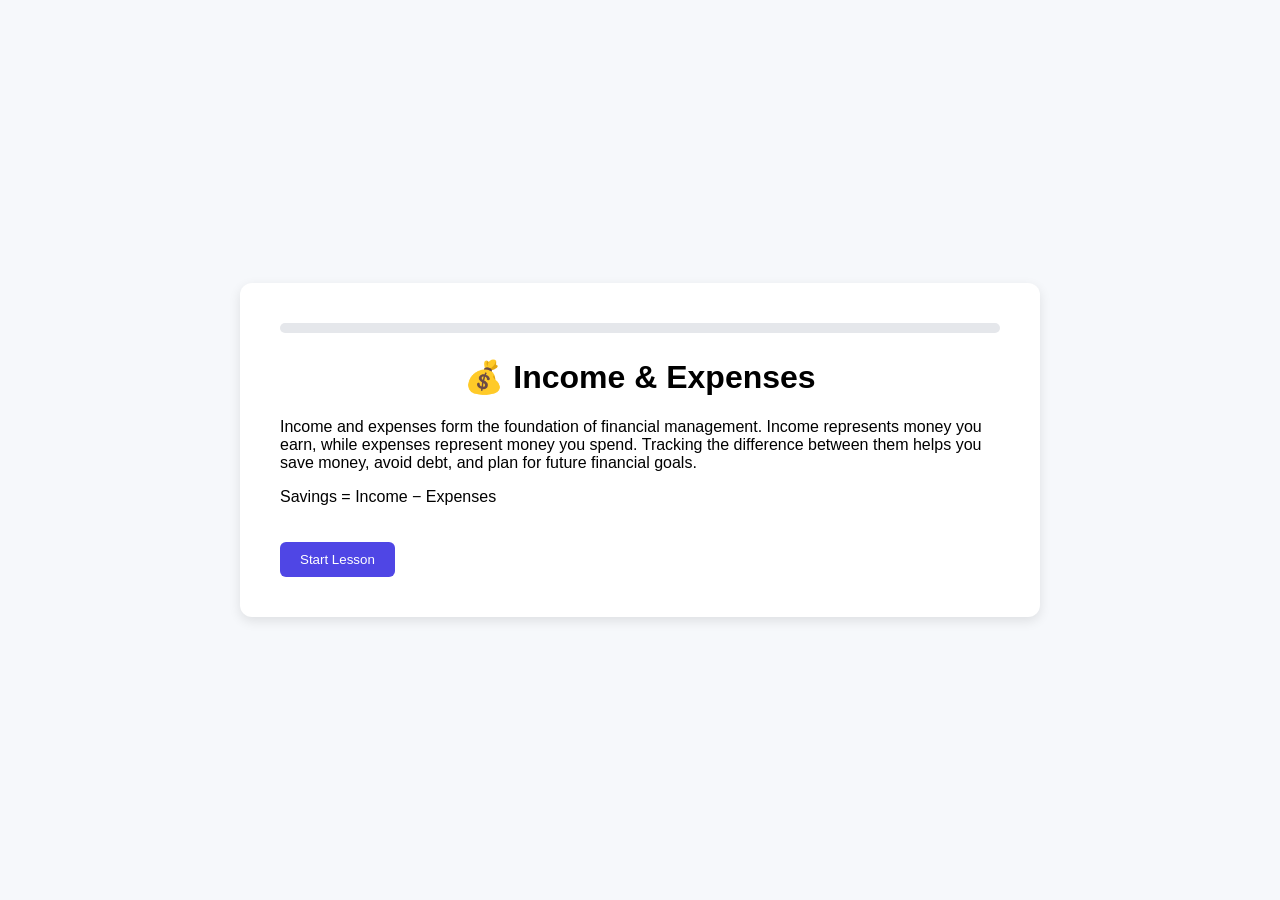
==== module1.html @ a0bb0d87 "adding html" ====
<!DOCTYPE html>
<html>
<head>

<title>Income & Expenses | Hustle Theory</title>

<style>

body{
font-family:Arial;
margin:0;
background:#f6f8fb;
display:flex;
justify-content:center;
align-items:center;
height:100vh;
}

.container{
width:720px;
background:white;
padding:40px;
border-radius:12px;
box-shadow:0 4px 12px rgba(0,0,0,0.1);
text-align:left;
}

.progress{
height:10px;
background:#e5e7eb;
border-radius:10px;
margin-bottom:25px;
overflow:hidden;
}

.progress-bar{
height:100%;
width:0%;
background:#22c55e;
}

.option{
display:block;
background:#eef2ff;
padding:12px;
margin:10px 0;
border-radius:6px;
cursor:pointer;
}

.option:hover{
background:#dbeafe;
}

button{
margin-top:20px;
padding:10px 20px;
background:#4f46e5;
border:none;
color:white;
border-radius:6px;
cursor:pointer;
}

#feedback{
margin-top:15px;
font-weight:bold;
}

#hint{
color:#555;
margin-top:8px;
font-size:14px;
}

h1,h2{
text-align:center;
}

/* BADGE ANIMATION */

.badge{
font-size:70px;
margin:20px 0;
animation:popBadge 0.6s ease;
}

@keyframes popBadge{

0%{
transform:scale(0.2);
opacity:0;
}

60%{
transform:scale(1.3);
}

100%{
transform:scale(1);
opacity:1;
}

}

.glow{
color:#f59e0b;
font-weight:bold;
font-size:20px;
}

.center-screen{
text-align:center;
display:flex;
flex-direction:column;
align-items:center;
}

</style>

</head>

<body>

<div class="container">

<div class="progress">
<div class="progress-bar" id="lessonProgress"></div>
</div>

<div id="lessonContent">

<h1>💰 Income & Expenses</h1>

<p>
Income and expenses form the foundation of financial management.
Income represents money you earn, while expenses represent money you spend.
Tracking the difference between them helps you save money, avoid debt,
and plan for future financial goals.
</p>

<p>
Savings = Income − Expenses
</p>

<button onclick="nextStep()">Start Lesson</button>

</div>

</div>

<script>

let step=0;

function updateProgress(){
let percent=(step/10)*100;
document.getElementById("lessonProgress").style.width=percent+"%";
}

function nextStep(){

step++;
updateProgress();

let content=document.getElementById("lessonContent");

/* INCOME TYPES */

if(step==1){

content.innerHTML=`

<h2>Income Types</h2>

<p><b>Active Income</b></p>
<p>Money earned by working and using your time or skills.
Examples include salaries, wages, freelancing, or tutoring.</p>

<p><b>Passive Income</b></p>
<p>Money earned with minimal effort, often from investments.
Examples include rental income, dividends, and bank interest.</p>

<button onclick="nextStep()">Continue</button>

`;

}

/* QUIZ 1 */

else if(step==2){

content.innerHTML=`

<h2>Quiz</h2>

<p>Which of these is an example of passive income?</p>

<div class="option" onclick="answer(false,'Passive income usually comes from investments or assets.')">Monthly salary</div>

<div class="option" onclick="answer(true)">Rental income</div>

<div class="option" onclick="answer(false,'Think of money earned without actively working every day.')">Working overtime</div>

<p id="feedback"></p>
<p id="hint"></p>

`;

}

/* EXPENSE TYPES */

else if(step==3){

content.innerHTML=`

<h2>Expense Types</h2>

<p><b>Mandatory Expenses</b></p>
<p>These are essential costs required for living such as rent,
electricity bills, groceries and transport.</p>

<p><b>Discretionary Expenses</b></p>
<p>These are optional expenses related to lifestyle and wants
like entertainment, gaming, dining out and shopping.</p>

<button onclick="nextStep()">Continue</button>

`;

}

/* QUIZ 2 */

else if(step==4){

content.innerHTML=`

<h2>Quiz</h2>

<p>Which of these is a discretionary expense?</p>

<div class="option" onclick="answer(false,'Mandatory expenses are essential for daily living.')">Paying rent</div>

<div class="option" onclick="answer(true)">Watching a movie in theatre</div>

<div class="option" onclick="answer(false,'Think about something you need to survive.')">Electricity bill</div>

<p id="feedback"></p>
<p id="hint"></p>

`;

}

/* BUDGETING */

else if(step==5){

content.innerHTML=`

<h2>Budgeting Basics</h2>

<p>Budgeting means planning how you spend and save money.</p>

<p>A popular budgeting strategy is the <b>50-30-20 rule</b>.</p>

<ul>
<li><b>50%</b> of income goes to Needs (rent, food, bills)</li>
<li><b>30%</b> goes to Wants (shopping, entertainment)</li>
<li><b>20%</b> goes to Savings and Investments</li>
</ul>

<button onclick="nextStep()">Continue</button>

`;

}

/* QUIZ 3 */

else if(step==6){

content.innerHTML=`

<h2>Quiz</h2>

<p>According to the 50-30-20 rule, how much should go to savings?</p>

<div class="option" onclick="answer(false,'Savings is a smaller portion reserved for future goals.')">50%</div>

<div class="option" onclick="answer(false,'30% is usually used for wants.')">30%</div>

<div class="option" onclick="answer(true)">20%</div>

<p id="feedback"></p>
<p id="hint"></p>

`;

}

/* QUIZ 4 */

else if(step==7){

content.innerHTML=`

<h2>Quiz</h2>

<p>If your monthly income is ₹10,000, how much should go to savings using the 50-30-20 rule?</p>

<div class="option" onclick="answer(false,'Calculate 20% of 10,000.')">₹1,000</div>

<div class="option" onclick="answer(true)">₹2,000</div>

<div class="option" onclick="answer(false,'That is too large according to the rule.')">₹5,000</div>

<p id="feedback"></p>
<p id="hint"></p>

`;

}

/* MONEY MANAGEMENT */

else if(step==8){

content.innerHTML=`

<h2>Managing Your Money</h2>

<p><b>Track Spending</b> – Record daily expenses.</p>

<p><b>Prioritize Needs</b> – Pay essential expenses first.</p>

<p><b>Build Emergency Savings</b> – Save for unexpected situations.</p>

<p><b>Invest for the Future</b> – Investing helps grow wealth over time.</p>

<button onclick="nextStep()">Continue</button>

`;

}

/* FINAL QUIZ */

else if(step==9){

content.innerHTML=`

<h2>Final Quiz</h2>

<p>Why is budgeting important?</p>

<div class="option" onclick="answer(true)">It helps control spending and increase savings</div>

<div class="option" onclick="answer(false,'Budgeting is about managing money responsibly.')">It helps spend more money</div>

<div class="option" onclick="answer(false,'Saving money is actually one of the main purposes of budgeting.')">It removes the need to save</div>

<p id="feedback"></p>
<p id="hint"></p>

`;

}

/* LESSON COMPLETE */

else if(step==10){

content.innerHTML=`

<h2>🎉 Lesson Complete!</h2>

<p>You finished the Income & Expenses module.</p>

<button onclick="showBadge()">Continue</button>

`;

}

}

/* ANSWER HANDLER */

function answer(correct,hintText=""){

let feedback=document.getElementById("feedback");
let hint=document.getElementById("hint");

if(correct){

feedback.innerHTML="✅ Correct!";
hint.innerHTML="";
setTimeout(nextStep,1000);

}

else{

feedback.innerHTML="❌ Incorrect. Try again.";
hint.innerHTML="Hint: "+hintText;

}

}

/* BADGE SCREEN */

function showBadge(){

let content=document.getElementById("lessonContent");

content.innerHTML=`

<div class="center-screen">

<h2>🏅 New Badge Earned!</h2>

<div class="badge">🏅</div>

<p class="glow">Budget Boss</p>

<p>You completed the Income & Expenses module.</p>

<button onclick="unlockNext()">Continue</button>

</div>

`;

}

/* NEXT MODULE UNLOCK */

function unlockNext(){

let content=document.getElementById("lessonContent");

content.innerHTML=`

<div class="center-screen">

<h2>🔓 Next Module Unlocked!</h2>

<p>You can now start the <b>Investments</b> module.</p>

<button onclick="completeModule()">Return to Dashboard</button>

</div>

`;

}

/* RETURN HOME */

function completeModule(){

localStorage.setItem("modulesCompleted",1);

window.location.href="index.html";

}

</script>

</body>

</html>
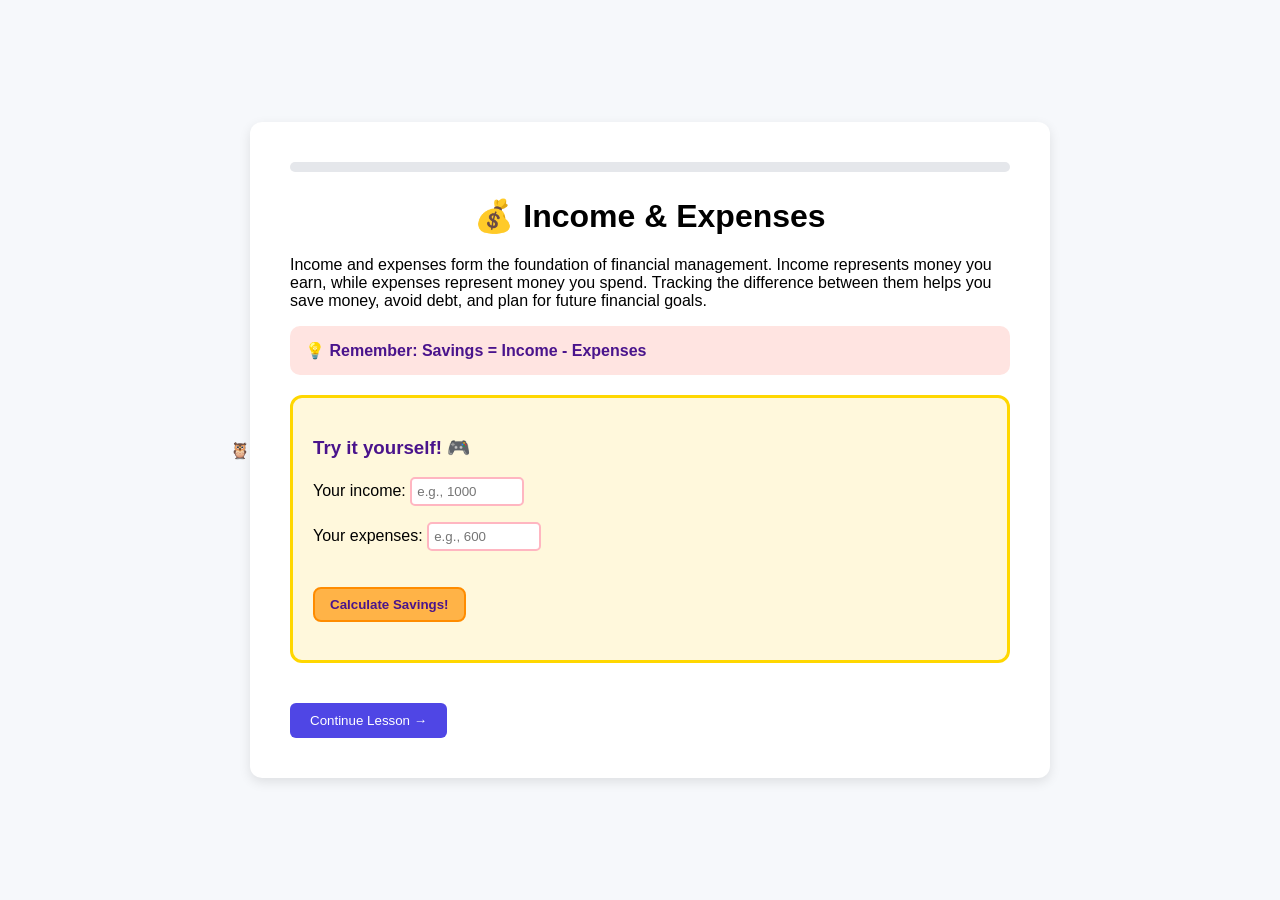
==== commit 53447e57: "Add files via upload" ====
--- a/module1.html
+++ b/module1.html
@@ -1,477 +1,133 @@
-<!DOCTYPE html>
-<html>
-<head>
-
-<title>Income & Expenses | Hustle Theory</title>
-
-<style>
-
-body{
-font-family:Arial;
-margin:0;
-background:#f6f8fb;
-display:flex;
-justify-content:center;
-align-items:center;
-height:100vh;
-}
-
-.container{
-width:720px;
-background:white;
-padding:40px;
-border-radius:12px;
-box-shadow:0 4px 12px rgba(0,0,0,0.1);
-text-align:left;
-}
-
-.progress{
-height:10px;
-background:#e5e7eb;
-border-radius:10px;
-margin-bottom:25px;
-overflow:hidden;
-}
-
-.progress-bar{
-height:100%;
-width:0%;
-background:#22c55e;
-}
-
-.option{
-display:block;
-background:#eef2ff;
-padding:12px;
-margin:10px 0;
-border-radius:6px;
-cursor:pointer;
-}
-
-.option:hover{
-background:#dbeafe;
-}
-
-button{
-margin-top:20px;
-padding:10px 20px;
-background:#4f46e5;
-border:none;
-color:white;
-border-radius:6px;
-cursor:pointer;
-}
-
-#feedback{
-margin-top:15px;
-font-weight:bold;
-}
-
-#hint{
-color:#555;
-margin-top:8px;
-font-size:14px;
-}
-
-h1,h2{
-text-align:center;
-}
-
-/* BADGE ANIMATION */
-
-.badge{
-font-size:70px;
-margin:20px 0;
-animation:popBadge 0.6s ease;
-}
-
-@keyframes popBadge{
-
-0%{
-transform:scale(0.2);
-opacity:0;
-}
-
-60%{
-transform:scale(1.3);
-}
-
-100%{
-transform:scale(1);
-opacity:1;
-}
-
-}
-
-.glow{
-color:#f59e0b;
-font-weight:bold;
-font-size:20px;
-}
-
-.center-screen{
-text-align:center;
-display:flex;
-flex-direction:column;
-align-items:center;
-}
-
-</style>
-
-</head>
-
-<body>
-
-<div class="container">
-
-<div class="progress">
-<div class="progress-bar" id="lessonProgress"></div>
-</div>
-
-<div id="lessonContent">
-
-<h1>💰 Income & Expenses</h1>
-
-<p>
-Income and expenses form the foundation of financial management.
-Income represents money you earn, while expenses represent money you spend.
-Tracking the difference between them helps you save money, avoid debt,
-and plan for future financial goals.
-</p>
-
-<p>
-Savings = Income − Expenses
-</p>
-
-<button onclick="nextStep()">Start Lesson</button>
-
-</div>
-
-</div>
-
-<script>
-
-let step=0;
-
-function updateProgress(){
-let percent=(step/10)*100;
-document.getElementById("lessonProgress").style.width=percent+"%";
-}
-
-function nextStep(){
-
-step++;
-updateProgress();
-
-let content=document.getElementById("lessonContent");
-
-/* INCOME TYPES */
-
-if(step==1){
-
-content.innerHTML=`
-
-<h2>Income Types</h2>
-
-<p><b>Active Income</b></p>
-<p>Money earned by working and using your time or skills.
-Examples include salaries, wages, freelancing, or tutoring.</p>
-
-<p><b>Passive Income</b></p>
-<p>Money earned with minimal effort, often from investments.
-Examples include rental income, dividends, and bank interest.</p>
-
-<button onclick="nextStep()">Continue</button>
-
-`;
-
-}
-
-/* QUIZ 1 */
-
-else if(step==2){
-
-content.innerHTML=`
-
-<h2>Quiz</h2>
-
-<p>Which of these is an example of passive income?</p>
-
-<div class="option" onclick="answer(false,'Passive income usually comes from investments or assets.')">Monthly salary</div>
-
-<div class="option" onclick="answer(true)">Rental income</div>
-
-<div class="option" onclick="answer(false,'Think of money earned without actively working every day.')">Working overtime</div>
-
-<p id="feedback"></p>
-<p id="hint"></p>
-
-`;
-
-}
-
-/* EXPENSE TYPES */
-
-else if(step==3){
-
-content.innerHTML=`
-
-<h2>Expense Types</h2>
-
-<p><b>Mandatory Expenses</b></p>
-<p>These are essential costs required for living such as rent,
-electricity bills, groceries and transport.</p>
-
-<p><b>Discretionary Expenses</b></p>
-<p>These are optional expenses related to lifestyle and wants
-like entertainment, gaming, dining out and shopping.</p>
-
-<button onclick="nextStep()">Continue</button>
-
-`;
-
-}
-
-/* QUIZ 2 */
-
-else if(step==4){
-
-content.innerHTML=`
-
-<h2>Quiz</h2>
-
-<p>Which of these is a discretionary expense?</p>
-
-<div class="option" onclick="answer(false,'Mandatory expenses are essential for daily living.')">Paying rent</div>
-
-<div class="option" onclick="answer(true)">Watching a movie in theatre</div>
-
-<div class="option" onclick="answer(false,'Think about something you need to survive.')">Electricity bill</div>
-
-<p id="feedback"></p>
-<p id="hint"></p>
-
-`;
-
-}
-
-/* BUDGETING */
-
-else if(step==5){
-
-content.innerHTML=`
-
-<h2>Budgeting Basics</h2>
-
-<p>Budgeting means planning how you spend and save money.</p>
-
-<p>A popular budgeting strategy is the <b>50-30-20 rule</b>.</p>
-
-<ul>
-<li><b>50%</b> of income goes to Needs (rent, food, bills)</li>
-<li><b>30%</b> goes to Wants (shopping, entertainment)</li>
-<li><b>20%</b> goes to Savings and Investments</li>
-</ul>
-
-<button onclick="nextStep()">Continue</button>
-
-`;
-
-}
-
-/* QUIZ 3 */
-
-else if(step==6){
-
-content.innerHTML=`
-
-<h2>Quiz</h2>
-
-<p>According to the 50-30-20 rule, how much should go to savings?</p>
-
-<div class="option" onclick="answer(false,'Savings is a smaller portion reserved for future goals.')">50%</div>
-
-<div class="option" onclick="answer(false,'30% is usually used for wants.')">30%</div>
-
-<div class="option" onclick="answer(true)">20%</div>
-
-<p id="feedback"></p>
-<p id="hint"></p>
-
-`;
-
-}
-
-/* QUIZ 4 */
-
-else if(step==7){
-
-content.innerHTML=`
-
-<h2>Quiz</h2>
-
-<p>If your monthly income is ₹10,000, how much should go to savings using the 50-30-20 rule?</p>
-
-<div class="option" onclick="answer(false,'Calculate 20% of 10,000.')">₹1,000</div>
-
-<div class="option" onclick="answer(true)">₹2,000</div>
-
-<div class="option" onclick="answer(false,'That is too large according to the rule.')">₹5,000</div>
-
-<p id="feedback"></p>
-<p id="hint"></p>
-
-`;
-
-}
-
-/* MONEY MANAGEMENT */
-
-else if(step==8){
-
-content.innerHTML=`
-
-<h2>Managing Your Money</h2>
-
-<p><b>Track Spending</b> – Record daily expenses.</p>
-
-<p><b>Prioritize Needs</b> – Pay essential expenses first.</p>
-
-<p><b>Build Emergency Savings</b> – Save for unexpected situations.</p>
-
-<p><b>Invest for the Future</b> – Investing helps grow wealth over time.</p>
-
-<button onclick="nextStep()">Continue</button>
-
-`;
-
-}
-
-/* FINAL QUIZ */
-
-else if(step==9){
-
-content.innerHTML=`
-
-<h2>Final Quiz</h2>
-
-<p>Why is budgeting important?</p>
-
-<div class="option" onclick="answer(true)">It helps control spending and increase savings</div>
-
-<div class="option" onclick="answer(false,'Budgeting is about managing money responsibly.')">It helps spend more money</div>
-
-<div class="option" onclick="answer(false,'Saving money is actually one of the main purposes of budgeting.')">It removes the need to save</div>
-
-<p id="feedback"></p>
-<p id="hint"></p>
-
-`;
-
-}
-
-/* LESSON COMPLETE */
-
-else if(step==10){
-
-content.innerHTML=`
-
-<h2>🎉 Lesson Complete!</h2>
-
-<p>You finished the Income & Expenses module.</p>
-
-<button onclick="showBadge()">Continue</button>
-
-`;
-
-}
-
-}
-
-/* ANSWER HANDLER */
-
-function answer(correct,hintText=""){
-
-let feedback=document.getElementById("feedback");
-let hint=document.getElementById("hint");
-
-if(correct){
-
-feedback.innerHTML="✅ Correct!";
-hint.innerHTML="";
-setTimeout(nextStep,1000);
-
-}
-
-else{
-
-feedback.innerHTML="❌ Incorrect. Try again.";
-hint.innerHTML="Hint: "+hintText;
-
-}
-
-}
-
-/* BADGE SCREEN */
-
-function showBadge(){
-
-let content=document.getElementById("lessonContent");
-
-content.innerHTML=`
-
-<div class="center-screen">
-
-<h2>🏅 New Badge Earned!</h2>
-
-<div class="badge">🏅</div>
-
-<p class="glow">Budget Boss</p>
-
-<p>You completed the Income & Expenses module.</p>
-
-<button onclick="unlockNext()">Continue</button>
-
-</div>
-
-`;
-
-}
-
-/* NEXT MODULE UNLOCK */
-
-function unlockNext(){
-
-let content=document.getElementById("lessonContent");
-
-content.innerHTML=`
-
-<div class="center-screen">
-
-<h2>🔓 Next Module Unlocked!</h2>
-
-<p>You can now start the <b>Investments</b> module.</p>
-
-<button onclick="completeModule()">Return to Dashboard</button>
-
-</div>
-
-`;
-
-}
-
-/* RETURN HOME */
-
-function completeModule(){
-
-localStorage.setItem("modulesCompleted",1);
-
-window.location.href="index.html";
-
-}
-
-</script>
-
-</body>
-
-</html>+<!doctype html>
+<html>
+  <head>
+    <title>Income & Expenses | Hustle Theory</title>
+    <link rel="stylesheet" href="../assets/css/style.css" />
+  </head>
+  <body class="module-page">
+    <!-- Smart Owl Mascot -->
+    <div class="mascot bottom-right" onclick="mascotSpeak()">
+      <div class="mascot-icon">🦉</div>
+    </div>
+
+    <div class="lesson-container">
+      <div class="lesson-progress">
+        <div class="lesson-progress-bar" id="lessonProgress"></div>
+      </div>
+      <div id="lessonContent">
+        <h1>💰 Income & Expenses</h1>
+        <p>
+          Income and expenses form the foundation of financial management.
+          Income represents money you earn, while expenses represent money you
+          spend. Tracking the difference between them helps you save money,
+          avoid debt, and plan for future financial goals.
+        </p>
+        <p
+          style="
+            background: #ffe4e1;
+            padding: 15px;
+            border-radius: 10px;
+            color: #4a148c;
+            font-weight: bold;
+          "
+        >
+          💡 Remember: <strong>Savings = Income - Expenses</strong>
+        </p>
+        <div
+          style="
+            background: #fff8dc;
+            padding: 20px;
+            border-radius: 12px;
+            margin: 20px 0;
+            border: 3px solid #ffd700;
+          "
+        >
+          <h3 style="color: #4a148c">Try it yourself! 🎮</h3>
+          <p>
+            Your income:
+            <input
+              type="number"
+              id="income"
+              placeholder="e.g., 1000"
+              style="
+                width: 100px;
+                padding: 5px;
+                border: 2px solid #ffb6c1;
+                border-radius: 5px;
+              "
+            />
+          </p>
+          <p>
+            Your expenses:
+            <input
+              type="number"
+              id="expenses"
+              placeholder="e.g., 600"
+              style="
+                width: 100px;
+                padding: 5px;
+                border: 2px solid #ffb6c1;
+                border-radius: 5px;
+              "
+            />
+          </p>
+          <button
+            onclick="calculateSavings()"
+            style="
+              background: #ffb347;
+              color: #4a148c;
+              border: 2px solid #ff8c00;
+              padding: 8px 15px;
+              border-radius: 8px;
+              font-weight: bold;
+              cursor: pointer;
+            "
+          >
+            Calculate Savings!
+          </button>
+          <p
+            id="savingsResult"
+            style="color: #228b22; font-size: 18px; font-weight: bold"
+          ></p>
+        </div>
+        <button onclick="nextStep()" style="margin-top: 20px">
+          Continue Lesson →
+        </button>
+      </div>
+    </div>
+    <script src="../assets/js/module1.js"></script>
+    <script>
+      function calculateSavings() {
+        const income = parseFloat(document.getElementById('income').value);
+        const expenses = parseFloat(document.getElementById('expenses').value);
+        
+        if (isNaN(income) || isNaN(expenses)) {
+          document.getElementById('savingsResult').innerHTML = '❌ Please enter valid numbers!';
+          return;
+        }
+        
+        const savings = income - expenses;
+        let message = '';
+        if (savings > 0) {
+          message = `✨ Great! You save ₹${savings}! That's awesome! 🎉`;
+        } else if (savings === 0) {
+          message = `⚠️ You spent everything! Try to save some money! 💡`;
+        } else {
+          message = `😟 Oh no! You spent ₹${Math.abs(savings)} more than you earned!`;
+        }
+        document.getElementById('savingsResult').innerHTML = message;
+      }
+
+      function mascotSpeak() {
+        const messages = [
+          "Income minus expenses equals savings! 💡",
+          "Track your money like a pro! 📊",
+          "Financial knowledge is power! 💪",
+          "You're learning fast! 🚀",
+          "Great job! Keep going! 🌟",
+        ];
+        alert(messages[Math.floor(Math.random() * messages.length)]);
+      }
+    </script>
+  </body>
+</html>
--- a/assets/css/style.css
+++ b/assets/css/style.css
@@ -0,0 +1,530 @@
+/* css style file */
+body {
+  font-family: Arial, sans-serif;
+  margin: 0;
+}
+/* authication */
+body.auth-page {
+  background: linear-gradient(135deg, #4f46e5, #06b6d4);
+  height: 100vh;
+  display: flex;
+  justify-content: center;
+  align-items: center;
+}
+
+.auth-box {
+  background: white;
+  padding: 40px;
+  width: 320px;
+  border-radius: 12px;
+  text-align: center;
+  box-shadow: 0 8px 20px rgba(0, 0, 0, 0.2);
+}
+
+.auth-box h1 {
+  margin-bottom: 10px;
+}
+
+.auth-box p {
+  color: #555;
+  font-size: 14px;
+}
+
+.auth-box input {
+  width: 90%;
+  padding: 10px;
+  margin-top: 15px;
+  border: 1px solid #ccc;
+  border-radius: 6px;
+}
+
+.auth-box button {
+  width: 95%;
+  padding: 10px;
+  margin-top: 20px;
+  background: #4f46e5;
+  color: white;
+  border: none;
+  border-radius: 6px;
+  cursor: pointer;
+  font-size: 16px;
+}
+
+.auth-box button:hover {
+  background: #4338ca;
+}
+
+.auth-link {
+  margin-top: 15px;
+  font-size: 14px;
+}
+
+.auth-link a {
+  text-decoration: none;
+  color: #4f46e5;
+}
+
+.auth-view {
+  display: none;
+}
+
+.auth-view.active {
+  display: block;
+}
+/* main pGE */
+body.dashboard-page {
+  background: #f6f8fb;
+}
+.navbar {
+  background: #1f2937;
+  color: white;
+  padding: 15px 40px;
+  display: flex;
+  justify-content: space-between;
+}
+
+.nav-links a {
+  margin-left: 20px;
+  color: white;
+  text-decoration: none;
+}
+
+.nav-links button {
+  margin-left: 20px;
+  padding: 6px 12px;
+  border: none;
+  background: #ef4444;
+  color: white;
+  border-radius: 5px;
+  cursor: pointer;
+}
+
+.nav-links a:hover {
+  text-decoration: underline;
+}
+
+.hero {
+  text-align: center;
+  padding: 80px 20px;
+  background: linear-gradient(135deg, #4f46e5, #06b6d4);
+  color: white;
+}
+
+.hero h1 {
+  font-size: 48px;
+}
+
+.hero p {
+  max-width: 500px;
+  margin: auto;
+}
+
+.hero button {
+  margin: 10px;
+  padding: 12px 25px;
+  border: none;
+  border-radius: 6px;
+  background: white;
+  color: #333;
+  font-size: 16px;
+  cursor: pointer;
+}
+
+.hero button:hover {
+  background: #ddd;
+}
+
+.tracker-btn {
+  background: #22c55e !important;
+  color: white !important;
+}
+
+.tracker-btn:hover {
+  background: #16a34a !important;
+}
+
+.dashboard-progress {
+  text-align: center;
+  padding: 50px;
+}
+
+.dashboard-progress .progress-bar {
+  width: 60%;
+  margin: auto;
+  background: #e5e7eb;
+  height: 25px;
+  border-radius: 20px;
+  overflow: hidden;
+}
+
+.dashboard-progress .progress-fill {
+  width: 0%;
+  height: 100%;
+  background: #22c55e;
+}
+
+.modules {
+  padding: 40px;
+}
+
+.modules h2 {
+  text-align: center;
+}
+
+.module-container {
+  display: flex;
+  justify-content: center;
+  flex-wrap: wrap;
+  margin-top: 30px;
+}
+
+.module-card {
+  background: white;
+  width: 220px;
+  padding: 20px;
+  margin: 15px;
+  border-radius: 12px;
+  box-shadow: 0 4px 10px rgba(0, 0, 0, 0.1);
+  text-align: center;
+  transition: 0.3s;
+}
+
+.module-card:hover {
+  transform: translateY(-5px);
+}
+
+.module-card button {
+  margin-top: 10px;
+  padding: 8px 15px;
+  border: none;
+  background: #4f46e5;
+  color: white;
+  border-radius: 5px;
+  cursor: pointer;
+}
+
+.badges {
+  text-align: center;
+  padding: 50px;
+  background: #eef2ff;
+}
+
+.dashboard-badge {
+  display: inline-block;
+  background: white;
+  padding: 15px 25px;
+  margin: 10px;
+  border-radius: 10px;
+  box-shadow: 0 3px 8px rgba(0, 0, 0, 0.1);
+}
+
+footer {
+  background: #1f2937;
+  color: white;
+  text-align: center;
+  padding: 25px;
+}
+/* module 1 page */
+body.module-page {
+  background: #f6f8fb;
+  display: flex;
+  justify-content: center;
+  align-items: center;
+  height: 100vh;
+}
+
+.lesson-container {
+  width: 720px;
+  background: white;
+  padding: 40px;
+  border-radius: 12px;
+  box-shadow: 0 4px 12px rgba(0, 0, 0, 0.1);
+  text-align: left;
+}
+
+.lesson-progress {
+  height: 10px;
+  background: #e5e7eb;
+  border-radius: 10px;
+  margin-bottom: 25px;
+  overflow: hidden;
+}
+
+.lesson-progress-bar {
+  height: 100%;
+  width: 0%;
+  background: #22c55e;
+}
+
+.option {
+  display: block;
+  background: #eef2ff;
+  padding: 12px;
+  margin: 10px 0;
+  border-radius: 6px;
+  cursor: pointer;
+}
+
+.option:hover {
+  background: #dbeafe;
+}
+
+.lesson-container button {
+  margin-top: 20px;
+  padding: 10px 20px;
+  background: #4f46e5;
+  border: none;
+  color: white;
+  border-radius: 6px;
+  cursor: pointer;
+}
+
+#feedback {
+  margin-top: 15px;
+  font-weight: bold;
+}
+
+#hint {
+  color: #555;
+  margin-top: 8px;
+  font-size: 14px;
+}
+
+.lesson-container h1,
+.lesson-container h2 {
+  text-align: center;
+}
+
+.lesson-badge {
+  font-size: 70px;
+  margin: 20px 0;
+  animation: popBadge 0.6s ease;
+}
+
+@keyframes popBadge {
+  0% {
+    transform: scale(0.2);
+    opacity: 0;
+  }
+  60% {
+    transform: scale(1.3);
+  }
+  100% {
+    transform: scale(1);
+    opacity: 1;
+  }
+}
+
+.glow {
+  color: #f59e0b;
+  font-weight: bold;
+  font-size: 20px;
+}
+
+.center-screen {
+  text-align: center;
+  display: flex;
+  flex-direction: column;
+  align-items: center;
+}
+/* tracker page */
+body.tracker-page {
+  background: linear-gradient(135deg, #4f46e5, #06b6d4);
+  min-height: 100vh;
+  display: flex;
+  justify-content: center;
+  align-items: center;
+}
+
+.tracker-card {
+  background: white;
+  width: 420px;
+  padding: 30px;
+  border-radius: 14px;
+  box-shadow: 0 15px 30px rgba(0, 0, 0, 0.25);
+}
+
+.tracker-card h2 {
+  text-align: center;
+  margin-bottom: 20px;
+}
+
+.display {
+  background: #111827;
+  color: #22c55e;
+  padding: 18px;
+  border-radius: 8px;
+  font-size: 22px;
+  margin-bottom: 25px;
+  text-align: right;
+  font-weight: bold;
+}
+
+.tracker-card label {
+  font-size: 14px;
+  font-weight: bold;
+}
+
+.tracker-card input,
+.tracker-card select {
+  width: 100%;
+  padding: 10px;
+  margin-top: 6px;
+  margin-bottom: 15px;
+  border-radius: 6px;
+  border: 1px solid #ccc;
+}
+
+.tracker-card button {
+  width: 100%;
+  padding: 12px;
+  background: #4f46e5;
+  color: white;
+  border: none;
+  border-radius: 6px;
+  font-size: 16px;
+  cursor: pointer;
+}
+
+.tracker-card button:hover {
+  background: #4338ca;
+}
+
+.result {
+  margin-top: 20px;
+  background: #f1f5f9;
+  padding: 15px;
+  border-radius: 8px;
+  display: none;
+}
+
+.tracker-progress {
+  margin-top: 10px;
+  height: 12px;
+  background: #ddd;
+  border-radius: 10px;
+  overflow: hidden;
+}
+
+.tracker-bar {
+  height: 100%;
+  width: 0%;
+  background: #22c55e;
+}
+
+/* Module 2-5 Shared Styles */
+.container {
+  width: 100%;
+  max-width: 720px;
+  background: white;
+  padding: 40px;
+  border-radius: 12px;
+  box-shadow: 0 4px 12px rgba(0, 0, 0, 0.1);
+  text-align: left;
+}
+
+.progress {
+  height: 10px;
+  background: #e5e7eb;
+  border-radius: 10px;
+  margin-bottom: 25px;
+  overflow: hidden;
+}
+
+.progress-bar {
+  height: 100%;
+  width: 0%;
+  background: #22c55e;
+  transition: width 0.3s ease;
+}
+
+.container button {
+  margin-top: 20px;
+  padding: 10px 20px;
+  background: #4f46e5;
+  border: none;
+  color: white;
+  border-radius: 6px;
+  cursor: pointer;
+  font-size: 16px;
+}
+
+.container button:hover {
+  background: #4338ca;
+}
+
+.container h1,
+.container h2 {
+  text-align: center;
+  color: #1f2937;
+}
+
+.badge {
+  font-size: 70px;
+  margin: 20px 0;
+  animation: popBadge 0.6s ease;
+}
+
+/* Module 2 - Investment Simulator */
+.simulator {
+  background: #f0fdf4;
+  padding: 20px;
+  border-radius: 8px;
+  margin: 15px 0;
+}
+
+.simulator input {
+  width: 80px;
+  padding: 6px;
+  border: 1px solid #ccc;
+  border-radius: 4px;
+  margin: 0 5px;
+}
+
+#simResult {
+  margin-top: 15px;
+  font-size: 18px;
+  font-weight: bold;
+  color: #16a34a;
+}
+
+/* Module 3 - Insurance Scenario */
+.scenario {
+  background: #fef3c7;
+  padding: 20px;
+  border-radius: 8px;
+  margin: 15px 0;
+  border-left: 4px solid #f59e0b;
+}
+
+/* Module 4 - Tax Calculator */
+.tax-calculator {
+  background: #ede9fe;
+  padding: 20px;
+  border-radius: 8px;
+  margin: 15px 0;
+}
+
+.tax-calculator input {
+  width: 150px;
+  padding: 8px;
+  border: 1px solid #ccc;
+  border-radius: 4px;
+  margin: 10px 0;
+}
+
+#taxResult {
+  margin-top: 15px;
+  font-size: 18px;
+  font-weight: bold;
+  color: #7c3aed;
+}
+
+/* Module 5 - Scam Example */
+.scam-example {
+  background: #fee2e2;
+  padding: 20px;
+  border-radius: 8px;
+  margin: 15px 0;
+  border-left: 4px solid #ef4444;
+}
